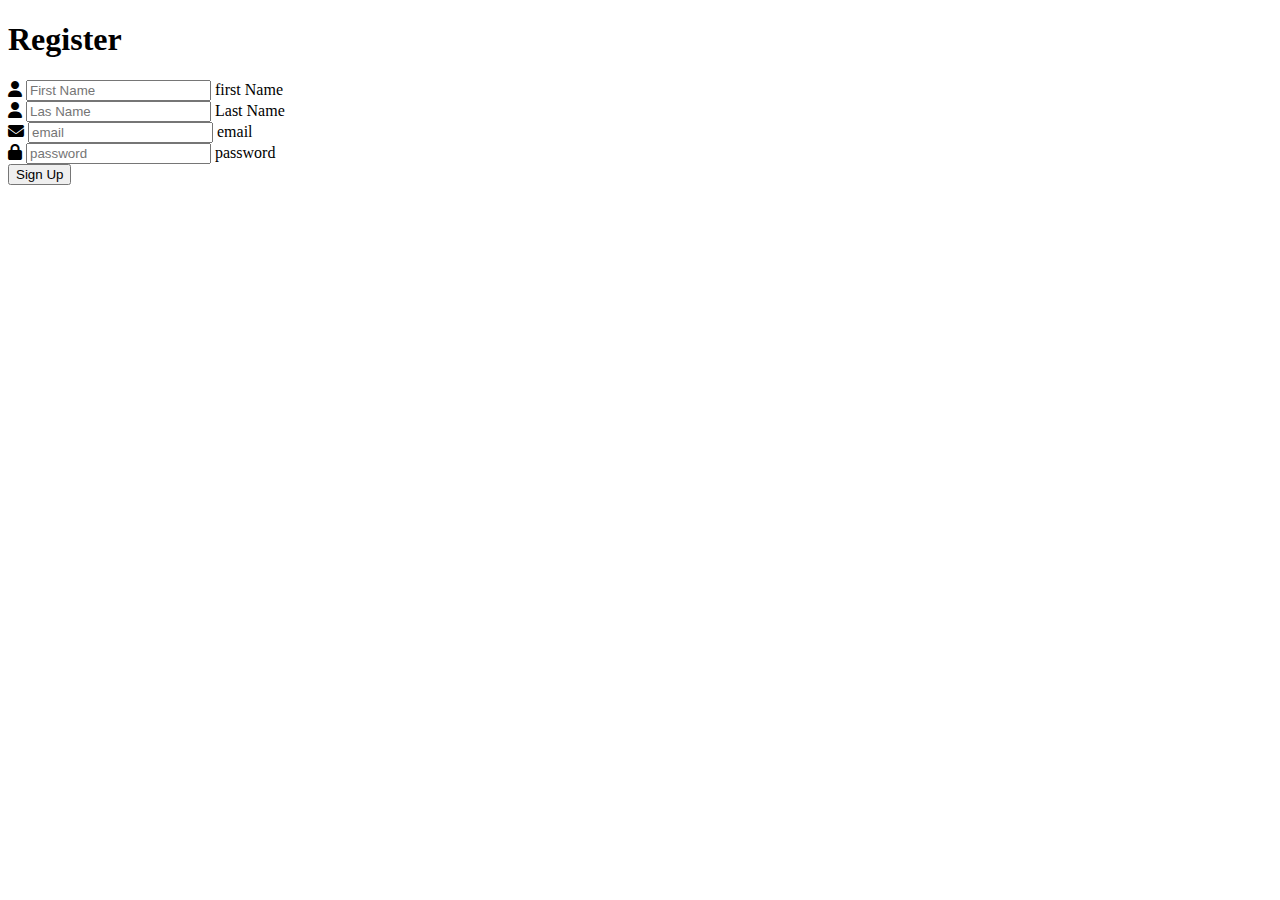
==== index1.html @ 9bc27d58 "c" ====
<!DOCTYPE html>
<html lag="en">
    <head>
        <meta charset="UTF-8">
        <meta name="viewport" content="width">
        <title>Register & Login</title>
        <link rel="stylesheet" href="https://cdnjs.cloudflare.com/ajax/libs/font-awesome/6.5.2/css/all.min.css">
    </head>
    <body>
        <div class="container" id="signup">
            <h1 class="form-title">Register</h1>
            <form method="post" action="">
                <div class="input-group">
                    <i class="fas fa-user"></i>
                    <input type="text" name="fName" id="fName" placeholder="First Name" required>
                    <label for="fname">first Name</label>
                </div>
                <div class="input-group">
                    <i class="fas fa-user"></i>
                    <input type="text" name="lName" id="lName" placeholder="Las Name" required>
                    <label for="lName">Last Name</label>
                </div>
                <div class="input-group">
                    <i class="fas fa-envelope"></i>
                    <input type="email" name="email" id="email" placeholder="email" required>
                    <label for="email">email</label>
                </div>
                <div class="input-group"></div>
                <i class="fas fa-lock"></i>
                <input type="password" id="password" placeholder="password" required>
                <label for="password">password</label>
            </div>
            <input type="submit" class="btn" value="Sign Up" name="singUp">
            </form>
        </div>
    </body>
</html>
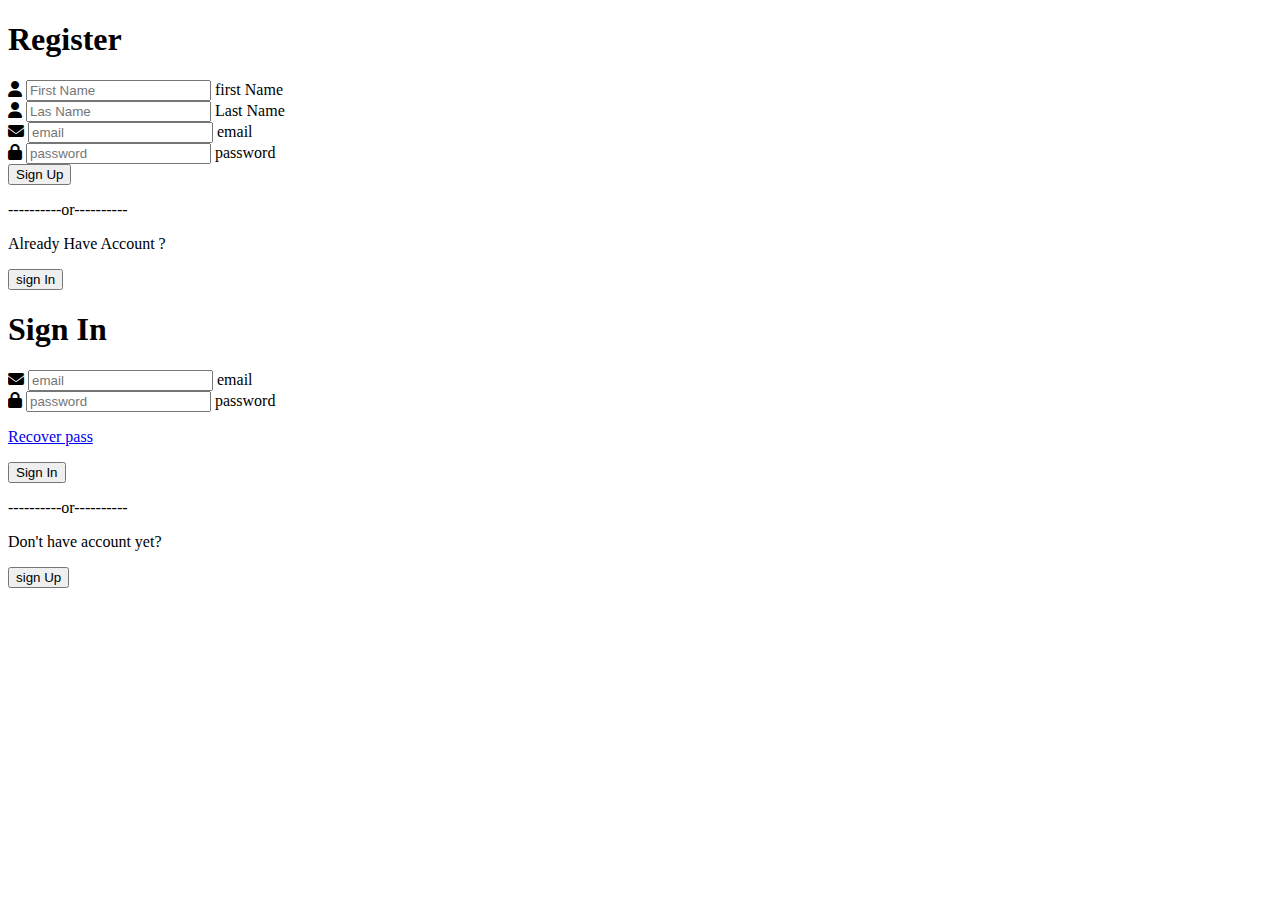
==== commit e734cdc8: "c" ====
--- a/index1.html
+++ b/index1.html
@@ -32,6 +32,41 @@
             </div>
             <input type="submit" class="btn" value="Sign Up" name="singUp">
             </form>
+            <p class="or">
+                ----------or----------
+            </p>
+            <div class="links">
+                <p>Already Have Account ?</p>
+                <button id="signInButton">sign In</button>
+            </div>
+        </div>
+
+        <div class="container" id="signIn">
+            <h1 class="form-title">Sign In</h1>
+            <form method="post" action="">
+                
+                <div class="input-group">
+                    <i class="fas fa-envelope"></i>
+                    <input type="email" name="email" id="email" placeholder="email" required>
+                    <label for="email">email</label>
+                </div>
+                <div class="input-group"></div>
+                <i class="fas fa-lock"></i>
+                <input type="password" id="password" placeholder="password" required>
+                <label for="password">password</label>
+            </div>
+            <p class="recover">
+                <a href="#">Recover pass</a>
+            </p>
+            <input type="submit" class="btn" value="Sign In" name="singIn">
+            </form>
+            <p class="or">
+                ----------or----------
+            </p>
+            <div class="links">
+                <p>Don't have account yet?</p>
+                <button id="signUpButton">sign Up</button>
+            </div>
         </div>
     </body>
 </html>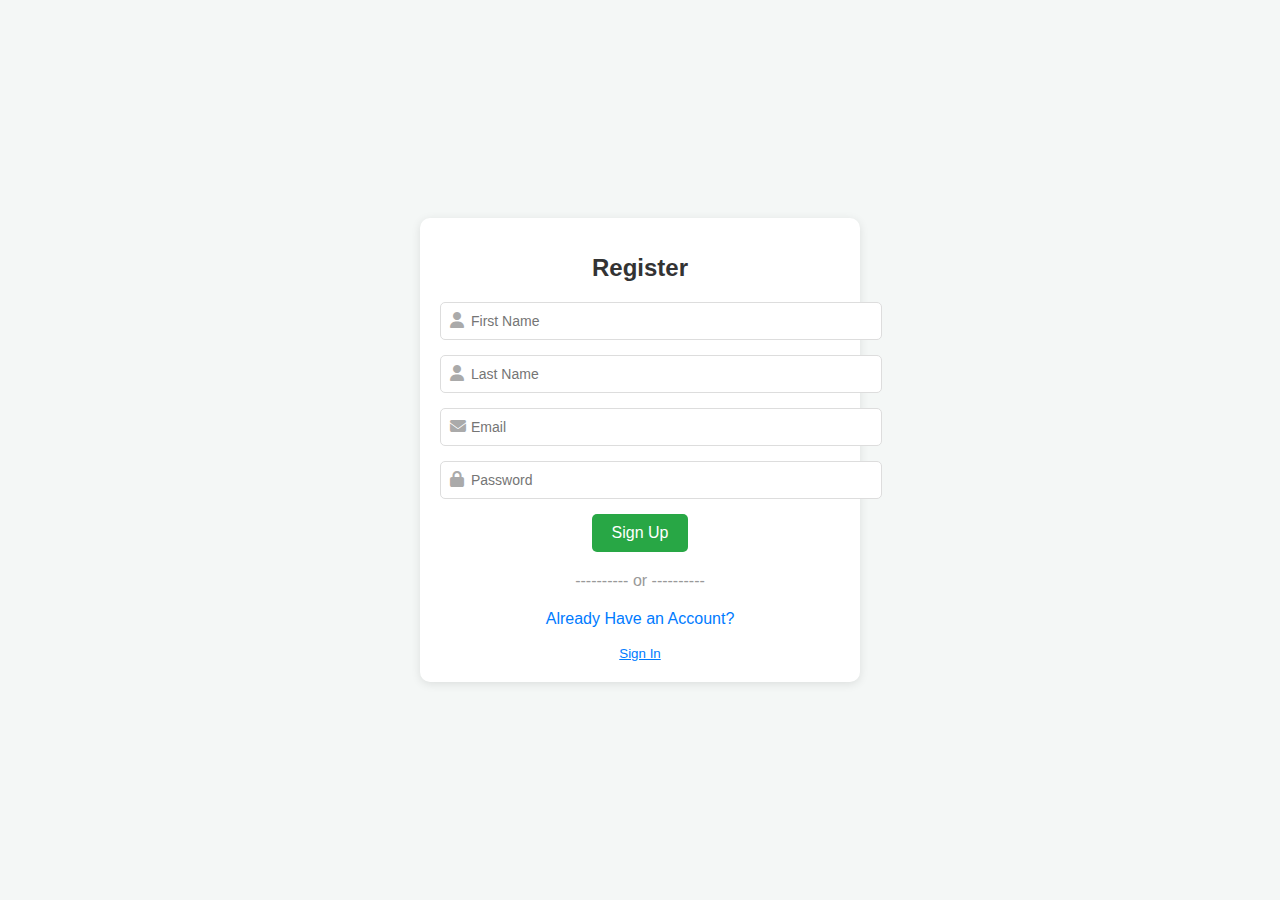
==== commit 8b8fd52e: "c" ====
--- a/index1.html
+++ b/index1.html
@@ -1,72 +1,154 @@
 <!DOCTYPE html>
-<html lag="en">
-    <head>
-        <meta charset="UTF-8">
-        <meta name="viewport" content="width">
-        <title>Register & Login</title>
-        <link rel="stylesheet" href="https://cdnjs.cloudflare.com/ajax/libs/font-awesome/6.5.2/css/all.min.css">
-    </head>
-    <body>
-        <div class="container" id="signup">
-            <h1 class="form-title">Register</h1>
-            <form method="post" action="">
-                <div class="input-group">
-                    <i class="fas fa-user"></i>
-                    <input type="text" name="fName" id="fName" placeholder="First Name" required>
-                    <label for="fname">first Name</label>
-                </div>
-                <div class="input-group">
-                    <i class="fas fa-user"></i>
-                    <input type="text" name="lName" id="lName" placeholder="Las Name" required>
-                    <label for="lName">Last Name</label>
-                </div>
-                <div class="input-group">
-                    <i class="fas fa-envelope"></i>
-                    <input type="email" name="email" id="email" placeholder="email" required>
-                    <label for="email">email</label>
-                </div>
-                <div class="input-group"></div>
+<html lang="en">
+<head>
+    <meta charset="UTF-8">
+    <meta name="viewport" content="width=device-width, initial-scale=1.0">
+    <title>Register & Login</title>
+    <link rel="stylesheet" href="https://cdnjs.cloudflare.com/ajax/libs/font-awesome/6.5.2/css/all.min.css">
+    <style>
+        body {
+            font-family: Arial, sans-serif;
+            background: #f4f7f6;
+            display: flex;
+            justify-content: center;
+            align-items: center;
+            height: 100vh;
+            margin: 0;
+        }
+        .container {
+            background: #fff;
+            border-radius: 10px;
+            box-shadow: 0 2px 10px rgba(0, 0, 0, 0.1);
+            width: 400px;
+            padding: 20px;
+            text-align: center;
+            display: none;
+        }
+        .container.active {
+            display: block;
+        }
+        .form-title {
+            margin-bottom: 20px;
+            font-size: 24px;
+            color: #333;
+        }
+        .input-group {
+            position: relative;
+            margin-bottom: 15px;
+        }
+        .input-group i {
+            position: absolute;
+            top: 10px;
+            left: 10px;
+            color: #aaa;
+        }
+        .input-group input {
+            width: 100%;
+            padding: 10px 10px 10px 30px;
+            border: 1px solid #ddd;
+            border-radius: 5px;
+            font-size: 14px;
+        }
+        .input-group label {
+            display: none;
+        }
+        .btn {
+            background: #28a745;
+            color: #fff;
+            border: none;
+            padding: 10px 20px;
+            border-radius: 5px;
+            cursor: pointer;
+            font-size: 16px;
+        }
+        .btn:hover {
+            background: #218838;
+        }
+        .or {
+            margin: 20px 0;
+            color: #999;
+        }
+        .links {
+            color: #007bff;
+        }
+        .links button {
+            background: none;
+            border: none;
+            color: #007bff;
+            cursor: pointer;
+            text-decoration: underline;
+        }
+        .recover a {
+            color: #007bff;
+            text-decoration: none;
+        }
+        .recover a:hover {
+            text-decoration: underline;
+        }
+    </style>
+</head>
+<body>
+    <div class="container active" id="signup">
+        <h1 class="form-title">Register</h1>
+        <form method="post" action="">
+            <div class="input-group">
+                <i class="fas fa-user"></i>
+                <input type="text" name="fName" id="fName" placeholder="First Name" required>
+            </div>
+            <div class="input-group">
+                <i class="fas fa-user"></i>
+                <input type="text" name="lName" id="lName" placeholder="Last Name" required>
+            </div>
+            <div class="input-group">
+                <i class="fas fa-envelope"></i>
+                <input type="email" name="email" id="email" placeholder="Email" required>
+            </div>
+            <div class="input-group">
                 <i class="fas fa-lock"></i>
-                <input type="password" id="password" placeholder="password" required>
-                <label for="password">password</label>
+                <input type="password" id="password" placeholder="Password" required>
             </div>
-            <input type="submit" class="btn" value="Sign Up" name="singUp">
-            </form>
-            <p class="or">
-                ----------or----------
-            </p>
-            <div class="links">
-                <p>Already Have Account ?</p>
-                <button id="signInButton">sign In</button>
+            <input type="submit" class="btn" value="Sign Up" name="signUp">
+        </form>
+        <p class="or">---------- or ----------</p>
+        <div class="links">
+            <p>Already Have an Account?</p>
+            <button id="signInButton">Sign In</button>
+        </div>
+    </div>
+
+    <div class="container" id="signIn">
+        <h1 class="form-title">Sign In</h1>
+        <form method="post" action="">
+            <div class="input-group">
+                <i class="fas fa-envelope"></i>
+                <input type="email" name="email" id="email" placeholder="Email" required>
             </div>
-        </div>
-
-        <div class="container" id="signIn">
-            <h1 class="form-title">Sign In</h1>
-            <form method="post" action="">
-                
-                <div class="input-group">
-                    <i class="fas fa-envelope"></i>
-                    <input type="email" name="email" id="email" placeholder="email" required>
-                    <label for="email">email</label>
-                </div>
-                <div class="input-group"></div>
+            <div class="input-group">
                 <i class="fas fa-lock"></i>
-                <input type="password" id="password" placeholder="password" required>
-                <label for="password">password</label>
+                <input type="password" id="password" placeholder="Password" required>
             </div>
             <p class="recover">
-                <a href="#">Recover pass</a>
+                <a href="#">Recover Password</a>
             </p>
-            <input type="submit" class="btn" value="Sign In" name="singIn">
-            </form>
-            <p class="or">
-                ----------or----------
-            </p>
-            <div class="links">
-                <p>Don't have account yet?</p>
-                <button id="signUpButton">sign Up</button>
-            </div>
+            <input type="submit" class="btn" value="Sign In" name="signIn">
+        </form>
+        <p class="or">---------- or ----------</p>
+        <div class="links">
+            <p>Don't have an account yet?</p>
+            <button id="signUpButton">Sign Up</button>
         </div>
-    </body>
-</html>+    </div>
+
+    <script>
+        document.getElementById('signInButton').addEventListener('click', function() {
+            document.getElementById('signup').classList.remove('active');
+            document.getElementById('signIn').classList.add('active');
+        });
+
+        document.getElementById('signUpButton').addEventListener('click', function() {
+            document.getElementById('signIn').classList.remove('active');
+            document.getElementById('signup').classList.add('active');
+        });
+    </script>
+</body>
+</html>
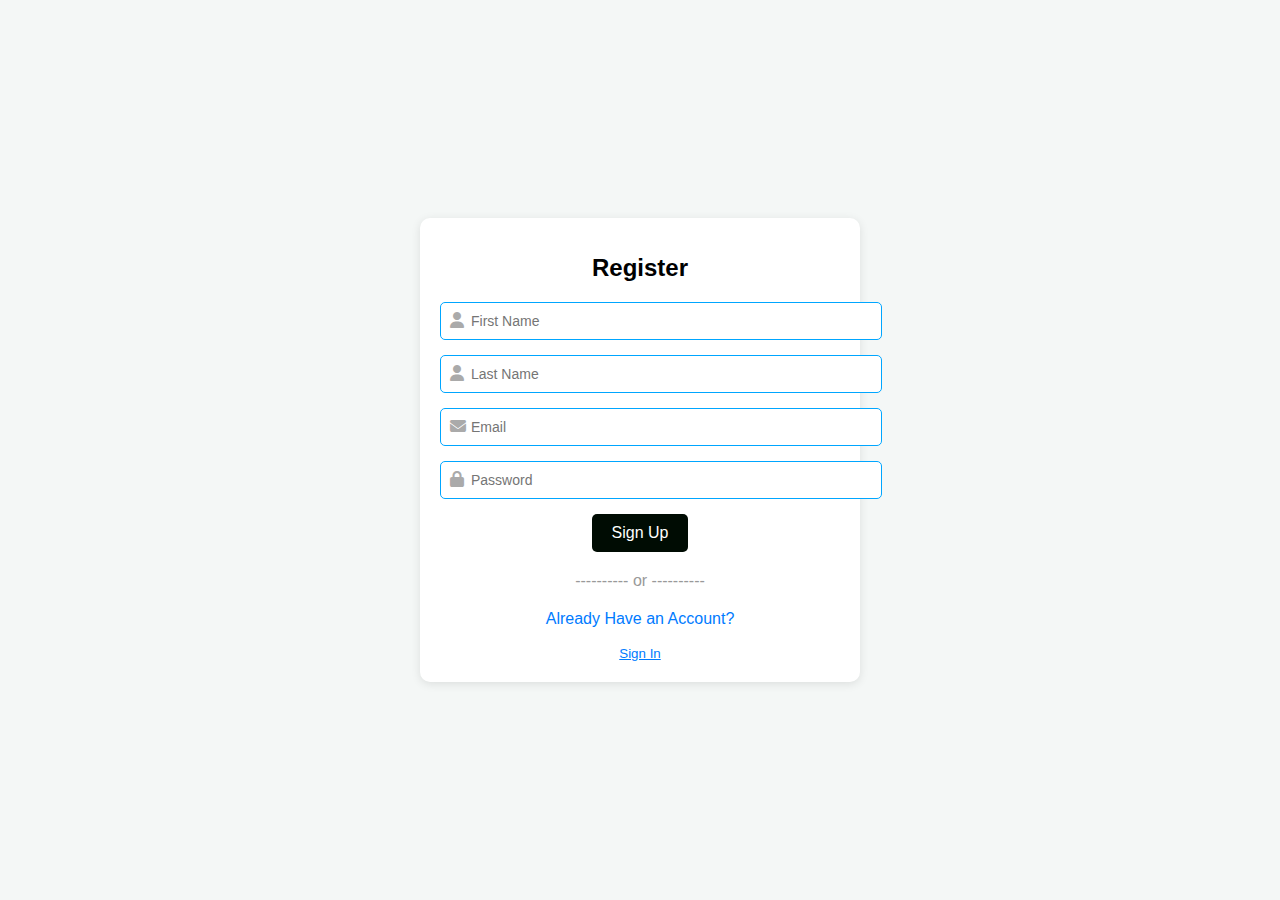
==== commit d925d497: "c" ====
--- a/index1.html
+++ b/index1.html
@@ -30,7 +30,7 @@
         .form-title {
             margin-bottom: 20px;
             font-size: 24px;
-            color: #333;
+            color: #000000;
         }
         .input-group {
             position: relative;
@@ -45,7 +45,7 @@
         .input-group input {
             width: 100%;
             padding: 10px 10px 10px 30px;
-            border: 1px solid #ddd;
+            border: 1px solid #00a6ff;
             border-radius: 5px;
             font-size: 14px;
         }
@@ -53,7 +53,7 @@
             display: none;
         }
         .btn {
-            background: #28a745;
+            background: #000c03;
             color: #fff;
             border: none;
             padding: 10px 20px;
@@ -62,7 +62,7 @@
             font-size: 16px;
         }
         .btn:hover {
-            background: #218838;
+            background: #00a2ff;
         }
         .or {
             margin: 20px 0;
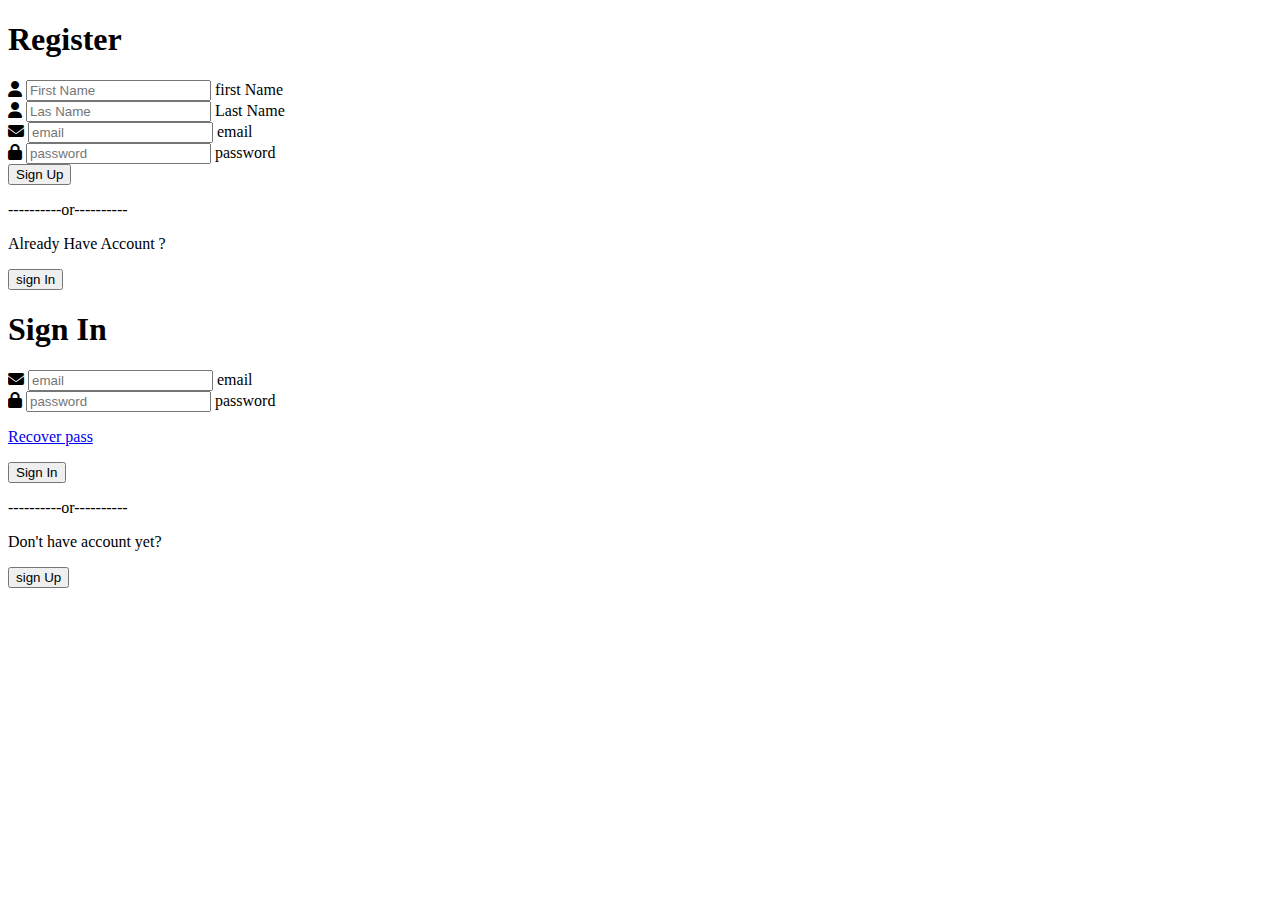
==== commit acd65790: "c" ====
--- a/index1.html
+++ b/index1.html
@@ -1,154 +1,72 @@
 <!DOCTYPE html>
-<html lang="en">
-<head>
-    <meta charset="UTF-8">
-    <meta name="viewport" content="width=device-width, initial-scale=1.0">
-    <title>Register & Login</title>
-    <link rel="stylesheet" href="https://cdnjs.cloudflare.com/ajax/libs/font-awesome/6.5.2/css/all.min.css">
-    <style>
-        body {
-            font-family: Arial, sans-serif;
-            background: #f4f7f6;
-            display: flex;
-            justify-content: center;
-            align-items: center;
-            height: 100vh;
-            margin: 0;
-        }
-        .container {
-            background: #fff;
-            border-radius: 10px;
-            box-shadow: 0 2px 10px rgba(0, 0, 0, 0.1);
-            width: 400px;
-            padding: 20px;
-            text-align: center;
-            display: none;
-        }
-        .container.active {
-            display: block;
-        }
-        .form-title {
-            margin-bottom: 20px;
-            font-size: 24px;
-            color: #000000;
-        }
-        .input-group {
-            position: relative;
-            margin-bottom: 15px;
-        }
-        .input-group i {
-            position: absolute;
-            top: 10px;
-            left: 10px;
-            color: #aaa;
-        }
-        .input-group input {
-            width: 100%;
-            padding: 10px 10px 10px 30px;
-            border: 1px solid #00a6ff;
-            border-radius: 5px;
-            font-size: 14px;
-        }
-        .input-group label {
-            display: none;
-        }
-        .btn {
-            background: #000c03;
-            color: #fff;
-            border: none;
-            padding: 10px 20px;
-            border-radius: 5px;
-            cursor: pointer;
-            font-size: 16px;
-        }
-        .btn:hover {
-            background: #00a2ff;
-        }
-        .or {
-            margin: 20px 0;
-            color: #999;
-        }
-        .links {
-            color: #007bff;
-        }
-        .links button {
-            background: none;
-            border: none;
-            color: #007bff;
-            cursor: pointer;
-            text-decoration: underline;
-        }
-        .recover a {
-            color: #007bff;
-            text-decoration: none;
-        }
-        .recover a:hover {
-            text-decoration: underline;
-        }
-    </style>
-</head>
-<body>
-    <div class="container active" id="signup">
-        <h1 class="form-title">Register</h1>
-        <form method="post" action="">
-            <div class="input-group">
-                <i class="fas fa-user"></i>
-                <input type="text" name="fName" id="fName" placeholder="First Name" required>
+<html lag="en">
+    <head>
+        <meta charset="UTF-8">
+        <meta name="viewport" content="width">
+        <title>Register & Login</title>
+        <link rel="stylesheet" href="https://cdnjs.cloudflare.com/ajax/libs/font-awesome/6.5.2/css/all.min.css">
+    </head>
+    <body>
+        <div class="container" id="signup">
+            <h1 class="form-title">Register</h1>
+            <form method="post" action="">
+                <div class="input-group">
+                    <i class="fas fa-user"></i>
+                    <input type="text" name="fName" id="fName" placeholder="First Name" required>
+                    <label for="fname">first Name</label>
+                </div>
+                <div class="input-group">
+                    <i class="fas fa-user"></i>
+                    <input type="text" name="lName" id="lName" placeholder="Las Name" required>
+                    <label for="lName">Last Name</label>
+                </div>
+                <div class="input-group">
+                    <i class="fas fa-envelope"></i>
+                    <input type="email" name="email" id="email" placeholder="email" required>
+                    <label for="email">email</label>
+                </div>
+                <div class="input-group"></div>
+                <i class="fas fa-lock"></i>
+                <input type="password" id="password" placeholder="password" required>
+                <label for="password">password</label>
             </div>
-            <div class="input-group">
-                <i class="fas fa-user"></i>
-                <input type="text" name="lName" id="lName" placeholder="Last Name" required>
+            <input type="submit" class="btn" value="Sign Up" name="singUp">
+            </form>
+            <p class="or">
+                ----------or----------
+            </p>
+            <div class="links">
+                <p>Already Have Account ?</p>
+                <button id="signInButton">sign In</button>
             </div>
-            <div class="input-group">
-                <i class="fas fa-envelope"></i>
-                <input type="email" name="email" id="email" placeholder="Email" required>
-            </div>
-            <div class="input-group">
+        </div>
+
+        <div class="container" id="signIn">
+            <h1 class="form-title">Sign In</h1>
+            <form method="post" action="">
+                
+                <div class="input-group">
+                    <i class="fas fa-envelope"></i>
+                    <input type="email" name="email" id="email" placeholder="email" required>
+                    <label for="email">email</label>
+                </div>
+                <div class="input-group"></div>
                 <i class="fas fa-lock"></i>
-                <input type="password" id="password" placeholder="Password" required>
-            </div>
-            <input type="submit" class="btn" value="Sign Up" name="signUp">
-        </form>
-        <p class="or">---------- or ----------</p>
-        <div class="links">
-            <p>Already Have an Account?</p>
-            <button id="signInButton">Sign In</button>
-        </div>
-    </div>
-
-    <div class="container" id="signIn">
-        <h1 class="form-title">Sign In</h1>
-        <form method="post" action="">
-            <div class="input-group">
-                <i class="fas fa-envelope"></i>
-                <input type="email" name="email" id="email" placeholder="Email" required>
-            </div>
-            <div class="input-group">
-                <i class="fas fa-lock"></i>
-                <input type="password" id="password" placeholder="Password" required>
+                <input type="password" id="password" placeholder="password" required>
+                <label for="password">password</label>
             </div>
             <p class="recover">
-                <a href="#">Recover Password</a>
+                <a href="#">Recover pass</a>
             </p>
-            <input type="submit" class="btn" value="Sign In" name="signIn">
-        </form>
-        <p class="or">---------- or ----------</p>
-        <div class="links">
-            <p>Don't have an account yet?</p>
-            <button id="signUpButton">Sign Up</button>
+            <input type="submit" class="btn" value="Sign In" name="singIn">
+            </form>
+            <p class="or">
+                ----------or----------
+            </p>
+            <div class="links">
+                <p>Don't have account yet?</p>
+                <button id="signUpButton">sign Up</button>
+            </div>
         </div>
-    </div>
-
-    <script>
-        document.getElementById('signInButton').addEventListener('click', function() {
-            document.getElementById('signup').classList.remove('active');
-            document.getElementById('signIn').classList.add('active');
-        });
-
-        document.getElementById('signUpButton').addEventListener('click', function() {
-            document.getElementById('signIn').classList.remove('active');
-            document.getElementById('signup').classList.add('active');
-        });
-    </script>
-</body>
-</html>
+    </body>
+</html>